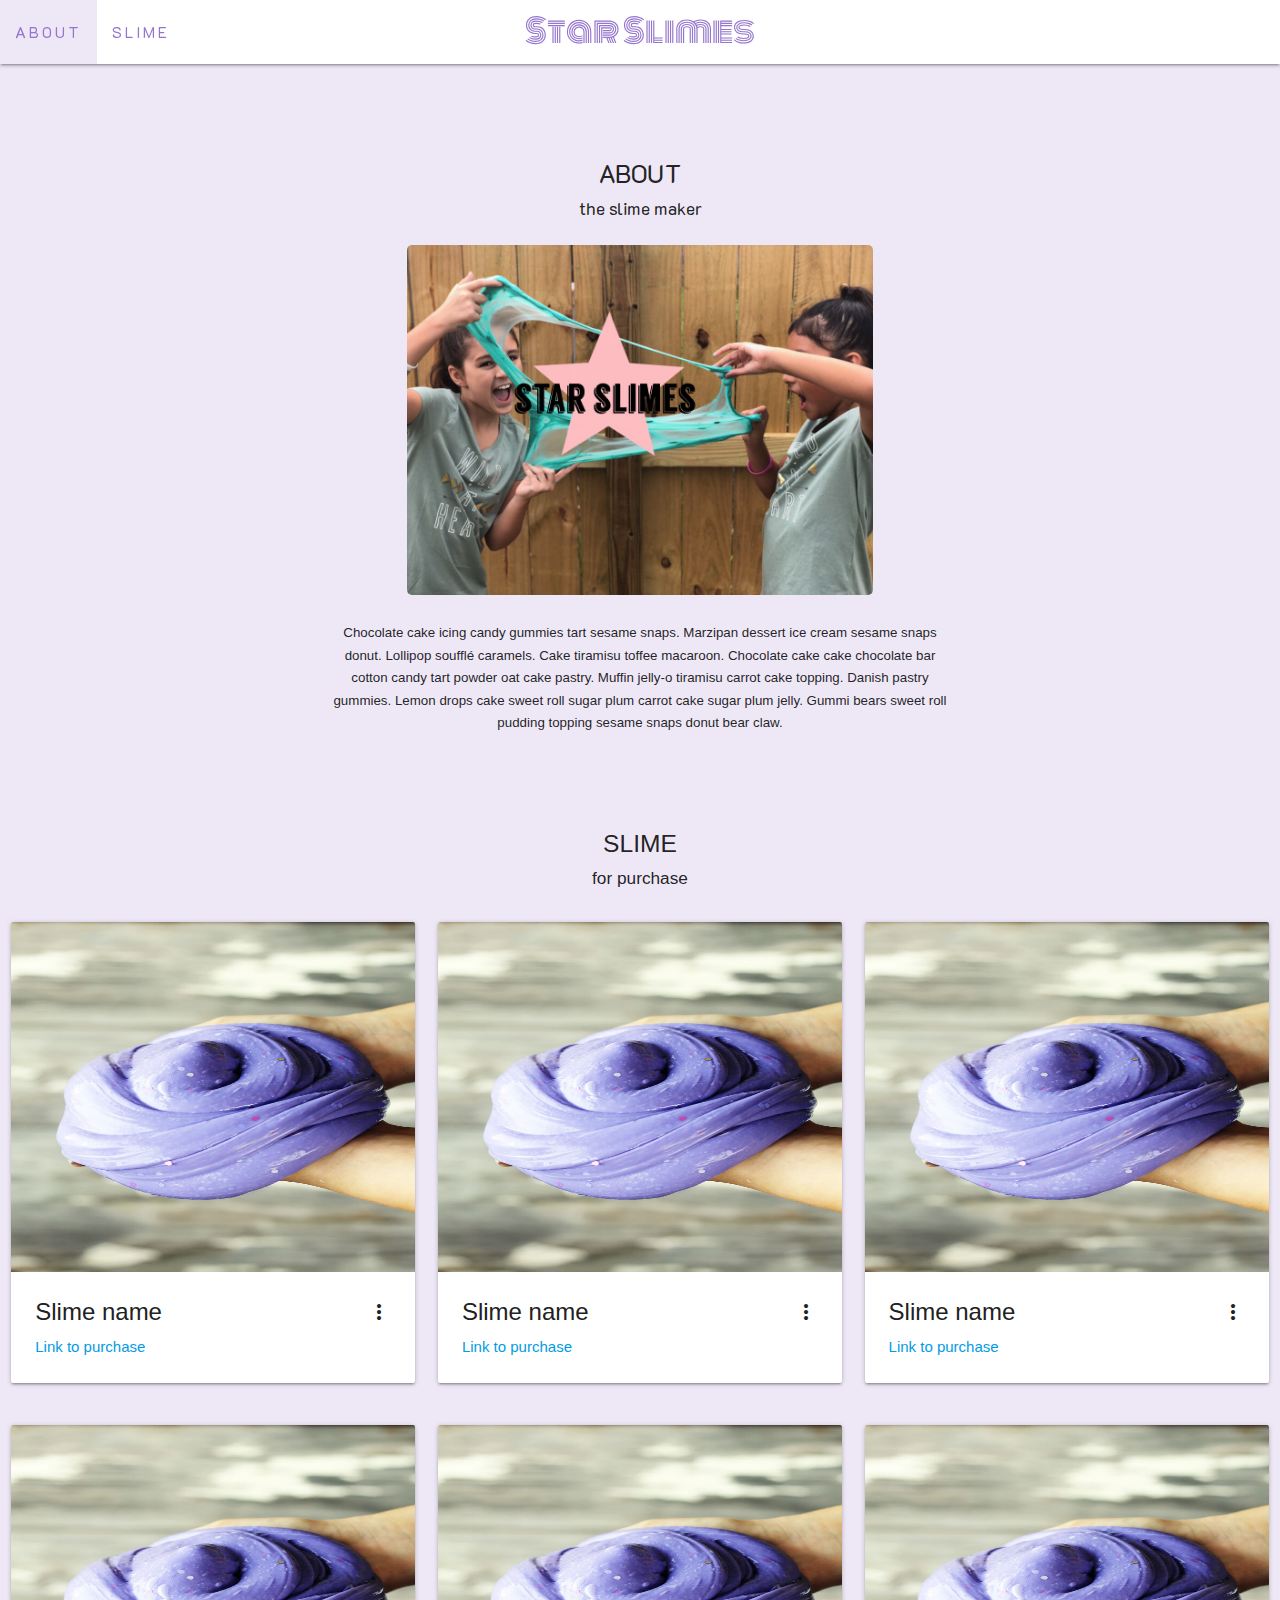
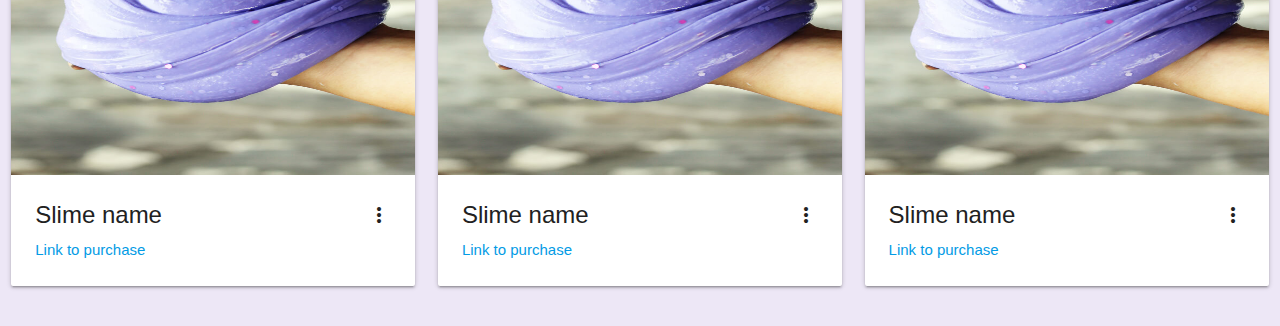
==== index.html @ 18f256bf "Initial commit with a basic layout to start with." ====
<!DOCTYPE html>
<html lang="en">

<head>
    <meta charset="utf-8">
    <meta name="description" content="write a description">
    <title>Star Slimes</title>
    <!-- MATERIALIZE Compiled and minified CSS -->
    <link rel="stylesheet" href="https://cdnjs.cloudflare.com/ajax/libs/materialize/1.0.0/css/materialize.min.css">
    <!-- Materialize Icons -->
    <link href="https://fonts.googleapis.com/icon?family=Material+Icons" rel="stylesheet">
    <!-- Local CSS -->
    <link rel="stylesheet" type="text/css" href="assets/css/style.css">
    <!-- Fonts -->
    <link href="https://fonts.googleapis.com/css?family=Anton|K2D|Monoton" rel="stylesheet">
    <!-- Let browser know website is optimized for mobile -->
    <meta name="viewport" content="width=device-width, initial-scale=1.0" />
</head>

<body>
    <!-- CONTAINER -->
    <div class="container-fluid">
        <!-- NAVBAR -->
        <div class="navbar-fixed">
            <nav>
                <div class="nav-wrapper">
                    <a href="#" class="brand-logo center">Star Slimes</a>
                    <ul id="nav-mobile" class="left hide-on-med-and-down">
                        <li><a href="#about">About</a></li>
                        <li><a href="#slime">Slime</a></li>
                    </ul>
                </div>
            </nav>
        </div>
        <!-- ABOUT -->
        <div class="row" id="about">

                <div class="col s12 center">
                    <h5>ABOUT</h5>
                    <h6>the slime maker</h6>
                </div>
        </div>
        <div class="row" id="about-photo">
            <div class="col s6 offset-s3 center"><img src="assets/images/star-slimes.jpeg"></div></div>
        </div>
        <div class="row" id="about-info">
                <!--<div class="col s4 push-s1"><img src="assets/images/star-slimes.jpeg"></div>-->
                <div class="col s6 offset-s3 center">
                    <span class="flow-text">Chocolate cake icing candy gummies tart sesame snaps. Marzipan dessert ice cream sesame snaps donut. Lollipop soufflé caramels.
                        Cake tiramisu toffee macaroon. Chocolate cake cake chocolate bar cotton candy tart powder oat cake pastry. Muffin jelly-o tiramisu carrot cake topping.
                        Danish pastry gummies. Lemon drops cake sweet roll sugar plum carrot cake sugar plum jelly. Gummi bears sweet roll pudding topping sesame snaps donut bear claw.</span>
                </div>
        </div>
        <!-- SLIME -->
        <div class="row" id="slime">
            <div class="col s12 center">
                <h5>SLIME</h5>
                <h6>for purchase</h6>
            </div>
        </div>
        <div class="row">
            <div class="col s12 m6 l4">
                <div class="card">
                    <div class="card-image waves-effect waves-block waves-light">
                        <img class="activator" src="assets/images/slime.jpg">
                    </div>
                    <div class="card-content">
                        <span class="card-title activator grey-text text-darken-4">Slime name<i class="material-icons right">more_vert</i></span>
                        <p><a href="#">Link to purchase</a></p>
                    </div>
                    <div class="card-reveal">
                        <span class="card-title grey-text text-darken-4">Slime name<i class="material-icons right">close</i></span>
                        <p>Here is some more information about this slime that is only revealed once clicked on.</p>
                    </div>
                </div>
            </div>
            <div class="col s12 m6 l4">
                <div class="card">
                    <div class="card-image waves-effect waves-block waves-light">
                        <img class="activator" src="assets/images/slime.jpg">
                    </div>
                    <div class="card-content">
                        <span class="card-title activator grey-text text-darken-4">Slime name<i class="material-icons right">more_vert</i></span>
                        <p><a href="#">Link to purchase</a></p>
                    </div>
                    <div class="card-reveal">
                        <span class="card-title grey-text text-darken-4">Slime name<i class="material-icons right">close</i></span>
                        <p>Here is some more information about this slime that is only revealed once clicked on.</p>
                    </div>
                </div>
            </div>
            <div class="col s12 m6 l4">
                <div class="card">
                    <div class="card-image waves-effect waves-block waves-light">
                        <img class="activator" src="assets/images/slime.jpg">
                    </div>
                    <div class="card-content">
                        <span class="card-title activator grey-text text-darken-4">Slime name<i class="material-icons right">more_vert</i></span>
                        <p><a href="#">Link to purchase</a></p>
                    </div>
                    <div class="card-reveal">
                        <span class="card-title grey-text text-darken-4">Slime name<i class="material-icons right">close</i></span>
                        <p>Here is some more information about this slime that is only revealed once clicked on.</p>
                    </div>
                </div>
            </div>
        </div>

        <div class="row">
            <div class="col s12 m6 l4">
                <div class="card">
                    <div class="card-image waves-effect waves-block waves-light">
                        <img class="activator" src="assets/images/slime.jpg">
                    </div>
                    <div class="card-content">
                        <span class="card-title activator grey-text text-darken-4">Slime name<i class="material-icons right">more_vert</i></span>
                        <p><a href="#">Link to purchase</a></p>
                    </div>
                    <div class="card-reveal">
                        <span class="card-title grey-text text-darken-4">Slime name<i class="material-icons right">close</i></span>
                        <p>Here is some more information about this slime that is only revealed once clicked on.</p>
                    </div>
                </div>
            </div>
            <div class="col s12 m6 l4">
                <div class="card">
                    <div class="card-image waves-effect waves-block waves-light">
                        <img class="activator" src="assets/images/slime.jpg">
                    </div>
                    <div class="card-content">
                        <span class="card-title activator grey-text text-darken-4">Slime name<i class="material-icons right">more_vert</i></span>
                        <p><a href="#">Link to purchase</a></p>
                    </div>
                    <div class="card-reveal">
                        <span class="card-title grey-text text-darken-4">Slime name<i class="material-icons right">close</i></span>
                        <p>Here is some more information about this slime that is only revealed once clicked on.</p>
                    </div>
                </div>
            </div>
            <div class="col s12 m6 l4">
                <div class="card">
                    <div class="card-image waves-effect waves-block waves-light">
                        <img class="activator" src="assets/images/slime.jpg">
                    </div>
                    <div class="card-content">
                        <span class="card-title activator grey-text text-darken-4">Slime name<i class="material-icons right">more_vert</i></span>
                        <p><a href="#">Link to purchase</a></p>
                    </div>
                    <div class="card-reveal">
                        <span class="card-title grey-text text-darken-4">Slime name<i class="material-icons right">close</i></span>
                        <p>Here is some more information about this slime that is only revealed once clicked on.</p>
                    </div>
                </div>
            </div>
        </div>
    </div>
    <!-- jQuery -->
    <script type="text/javascript" src="js/jquery.1.11.1.js"></script>
    <!-- Local JS files -->
    <script type="text/javascript" src="js/cursor.js"></script>
    <!-- Materialize Compiled and minified JavaScript -->
    <script src="https://cdnjs.cloudflare.com/ajax/libs/materialize/1.0.0/js/materialize.min.js"></script>
    <!-- Materialize JavaScript at end of body for optimized loading-->
    <script type="text/javascript" src="js/materialize.min.js"></script>
</body>
</html>
---- assets/css/style.css ----
nav {
    font-family: Roboto;
    background: #FFF;
}

nav .brand-logo {
    color: #9575CD;
    font-family: 'Monoton', cursive;
}

nav ul a {
    color: #9575CD;
    text-transform: uppercase;
    letter-spacing: 3px;
    font-family: 'K2D', sans-serif;
}

ul:hover a:hover {
    background-color: #EDE7F6;
}

body {
    background: #EDE7F6;
}

#about {
    margin-top: 80px;
    font-family: 'K2D', sans-serif;
}

img {
    max-height: 350px;
    border-radius: 5px;
}

#about-info span {
    font-size: 10pt;
    /*text-align: right;*/
}

#slime {
    margin-top: 80px;
}
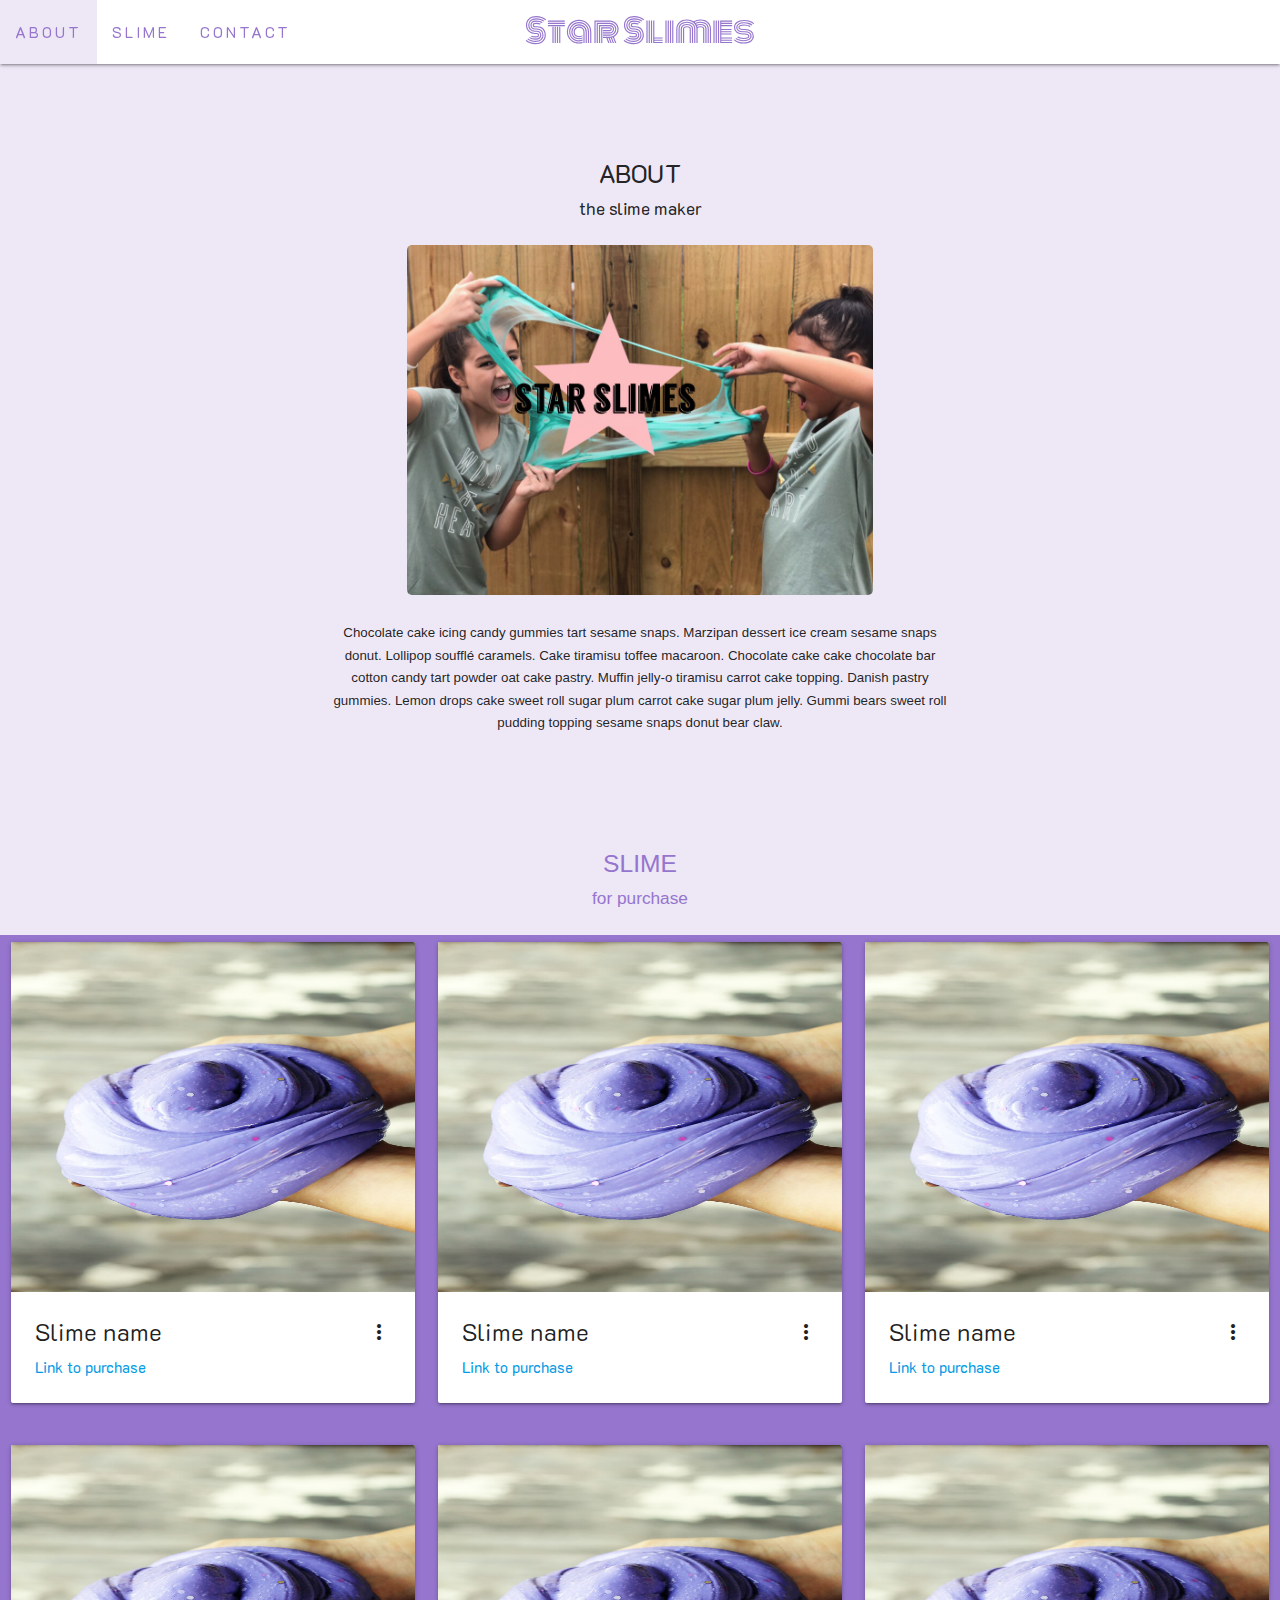
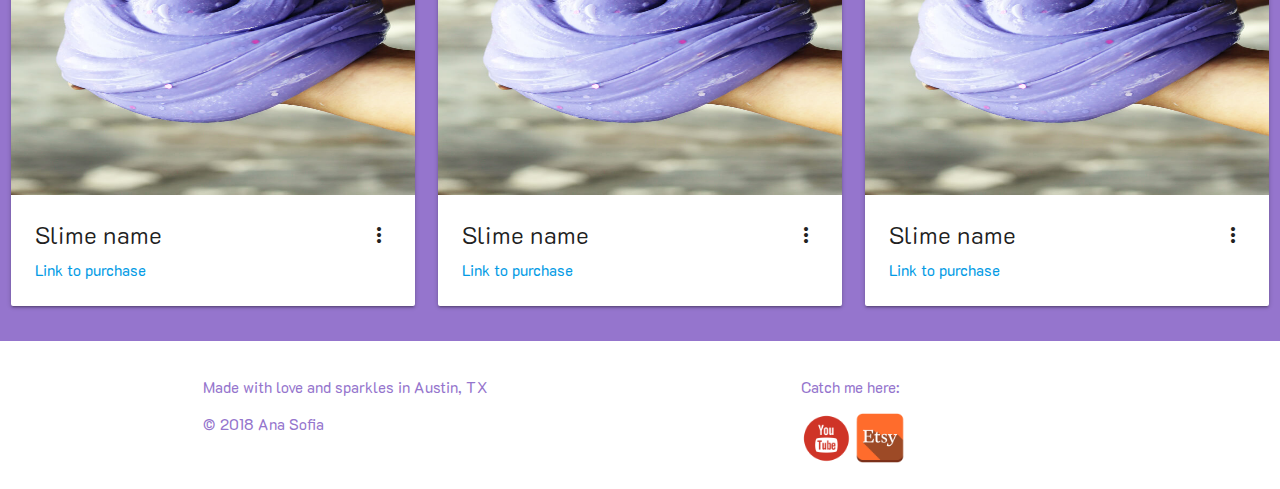
==== commit a04c6dc3: "Small updates." ====
--- a/index.html
+++ b/index.html
@@ -28,6 +28,7 @@
                     <ul id="nav-mobile" class="left hide-on-med-and-down">
                         <li><a href="#about">About</a></li>
                         <li><a href="#slime">Slime</a></li>
+                        <li><a href="#contact">Contact</a></li>
                     </ul>
                 </div>
             </nav>
@@ -52,108 +53,130 @@
                 </div>
         </div>
         <!-- SLIME -->
-        <div class="row" id="slime">
-            <div class="col s12 center">
-                <h5>SLIME</h5>
-                <h6>for purchase</h6>
-            </div>
+    <div class="row" id="slime">
+        <div class="col s12 center">
+            <h5>SLIME</h5>
+            <h6>for purchase</h6>
         </div>
-        <div class="row">
-            <div class="col s12 m6 l4">
-                <div class="card">
-                    <div class="card-image waves-effect waves-block waves-light">
-                        <img class="activator" src="assets/images/slime.jpg">
+    </div>
+        <div id="slime-container">
+
+            <div class="row">
+                <div class="col s12 m6 l4">
+                    <div class="card">
+                        <div class="card-image waves-effect waves-block waves-light">
+                            <img class="activator" src="assets/images/slime.jpg">
+                        </div>
+                        <div class="card-content">
+                            <span class="card-title activator grey-text text-darken-4">Slime name<i class="material-icons right">more_vert</i></span>
+                            <p><a href="#">Link to purchase</a></p>
+                        </div>
+                        <div class="card-reveal">
+                            <span class="card-title grey-text text-darken-4">Slime name<i class="material-icons right">close</i></span>
+                            <p>Here is some more information about this slime that is only revealed once clicked on.</p>
+                        </div>
                     </div>
-                    <div class="card-content">
-                        <span class="card-title activator grey-text text-darken-4">Slime name<i class="material-icons right">more_vert</i></span>
-                        <p><a href="#">Link to purchase</a></p>
+                </div>
+                <div class="col s12 m6 l4">
+                    <div class="card">
+                        <div class="card-image waves-effect waves-block waves-light">
+                            <img class="activator" src="assets/images/slime.jpg">
+                        </div>
+                        <div class="card-content">
+                            <span class="card-title activator grey-text text-darken-4">Slime name<i class="material-icons right">more_vert</i></span>
+                            <p><a href="#">Link to purchase</a></p>
+                        </div>
+                        <div class="card-reveal">
+                            <span class="card-title grey-text text-darken-4">Slime name<i class="material-icons right">close</i></span>
+                            <p>Here is some more information about this slime that is only revealed once clicked on.</p>
+                        </div>
                     </div>
-                    <div class="card-reveal">
-                        <span class="card-title grey-text text-darken-4">Slime name<i class="material-icons right">close</i></span>
-                        <p>Here is some more information about this slime that is only revealed once clicked on.</p>
+                </div>
+                <div class="col s12 m6 l4">
+                    <div class="card">
+                        <div class="card-image waves-effect waves-block waves-light">
+                            <img class="activator" src="assets/images/slime.jpg">
+                        </div>
+                        <div class="card-content">
+                            <span class="card-title activator grey-text text-darken-4">Slime name<i class="material-icons right">more_vert</i></span>
+                            <p><a href="#">Link to purchase</a></p>
+                        </div>
+                        <div class="card-reveal">
+                            <span class="card-title grey-text text-darken-4">Slime name<i class="material-icons right">close</i></span>
+                            <p>Here is some more information about this slime that is only revealed once clicked on.</p>
+                        </div>
                     </div>
                 </div>
             </div>
-            <div class="col s12 m6 l4">
-                <div class="card">
-                    <div class="card-image waves-effect waves-block waves-light">
-                        <img class="activator" src="assets/images/slime.jpg">
-                    </div>
-                    <div class="card-content">
-                        <span class="card-title activator grey-text text-darken-4">Slime name<i class="material-icons right">more_vert</i></span>
-                        <p><a href="#">Link to purchase</a></p>
-                    </div>
-                    <div class="card-reveal">
-                        <span class="card-title grey-text text-darken-4">Slime name<i class="material-icons right">close</i></span>
-                        <p>Here is some more information about this slime that is only revealed once clicked on.</p>
+
+            <div class="row">
+                <div class="col s12 m6 l4">
+                    <div class="card">
+                        <div class="card-image waves-effect waves-block waves-light">
+                            <img class="activator" src="assets/images/slime.jpg">
+                        </div>
+                        <div class="card-content">
+                            <span class="card-title activator grey-text text-darken-4">Slime name<i class="material-icons right">more_vert</i></span>
+                            <p><a href="#">Link to purchase</a></p>
+                        </div>
+                        <div class="card-reveal">
+                            <span class="card-title grey-text text-darken-4">Slime name<i class="material-icons right">close</i></span>
+                            <p>Here is some more information about this slime that is only revealed once clicked on.</p>
+                        </div>
                     </div>
                 </div>
-            </div>
-            <div class="col s12 m6 l4">
-                <div class="card">
-                    <div class="card-image waves-effect waves-block waves-light">
-                        <img class="activator" src="assets/images/slime.jpg">
-                    </div>
-                    <div class="card-content">
-                        <span class="card-title activator grey-text text-darken-4">Slime name<i class="material-icons right">more_vert</i></span>
-                        <p><a href="#">Link to purchase</a></p>
-                    </div>
-                    <div class="card-reveal">
-                        <span class="card-title grey-text text-darken-4">Slime name<i class="material-icons right">close</i></span>
-                        <p>Here is some more information about this slime that is only revealed once clicked on.</p>
+                <div class="col s12 m6 l4">
+                    <div class="card">
+                        <div class="card-image waves-effect waves-block waves-light">
+                            <img class="activator" src="assets/images/slime.jpg">
+                        </div>
+                        <div class="card-content">
+                            <span class="card-title activator grey-text text-darken-4">Slime name<i class="material-icons right">more_vert</i></span>
+                            <p><a href="#">Link to purchase</a></p>
+                        </div>
+                        <div class="card-reveal">
+                            <span class="card-title grey-text text-darken-4">Slime name<i class="material-icons right">close</i></span>
+                            <p>Here is some more information about this slime that is only revealed once clicked on.</p>
+                        </div>
                     </div>
                 </div>
-            </div>
-        </div>
-
-        <div class="row">
-            <div class="col s12 m6 l4">
-                <div class="card">
-                    <div class="card-image waves-effect waves-block waves-light">
-                        <img class="activator" src="assets/images/slime.jpg">
-                    </div>
-                    <div class="card-content">
-                        <span class="card-title activator grey-text text-darken-4">Slime name<i class="material-icons right">more_vert</i></span>
-                        <p><a href="#">Link to purchase</a></p>
-                    </div>
-                    <div class="card-reveal">
-                        <span class="card-title grey-text text-darken-4">Slime name<i class="material-icons right">close</i></span>
-                        <p>Here is some more information about this slime that is only revealed once clicked on.</p>
-                    </div>
-                </div>
-            </div>
-            <div class="col s12 m6 l4">
-                <div class="card">
-                    <div class="card-image waves-effect waves-block waves-light">
-                        <img class="activator" src="assets/images/slime.jpg">
-                    </div>
-                    <div class="card-content">
-                        <span class="card-title activator grey-text text-darken-4">Slime name<i class="material-icons right">more_vert</i></span>
-                        <p><a href="#">Link to purchase</a></p>
-                    </div>
-                    <div class="card-reveal">
-                        <span class="card-title grey-text text-darken-4">Slime name<i class="material-icons right">close</i></span>
-                        <p>Here is some more information about this slime that is only revealed once clicked on.</p>
-                    </div>
-                </div>
-            </div>
-            <div class="col s12 m6 l4">
-                <div class="card">
-                    <div class="card-image waves-effect waves-block waves-light">
-                        <img class="activator" src="assets/images/slime.jpg">
-                    </div>
-                    <div class="card-content">
-                        <span class="card-title activator grey-text text-darken-4">Slime name<i class="material-icons right">more_vert</i></span>
-                        <p><a href="#">Link to purchase</a></p>
-                    </div>
-                    <div class="card-reveal">
-                        <span class="card-title grey-text text-darken-4">Slime name<i class="material-icons right">close</i></span>
-                        <p>Here is some more information about this slime that is only revealed once clicked on.</p>
+                <div class="col s12 m6 l4">
+                    <div class="card">
+                        <div class="card-image waves-effect waves-block waves-light">
+                            <img class="activator" src="assets/images/slime.jpg">
+                        </div>
+                        <div class="card-content">
+                            <span class="card-title activator grey-text text-darken-4">Slime name<i class="material-icons right">more_vert</i></span>
+                            <p><a href="#">Link to purchase</a></p>
+                        </div>
+                        <div class="card-reveal">
+                            <span class="card-title grey-text text-darken-4">Slime name<i class="material-icons right">close</i></span>
+                            <p>Here is some more information about this slime that is only revealed once clicked on.</p>
+                        </div>
                     </div>
                 </div>
             </div>
         </div>
     </div>
+    <!-- FOOTER -->
+    <footer class="page-footer">
+        <div class="container">
+            <div class="row">
+                <div class="col l6 s12">
+                    <p>Made with love and sparkles in Austin, TX</p>
+                    <p>© 2018 Ana Sofia</p>
+                </div>
+                <div class="col l4 offset-l2 s12">
+                    <p>Catch me here:</p>
+                    <a href="https://www.youtube.com/channel/UCqKLtkkDZ1jTzWc553zrfLg" target="_blank"><img class="contact-icons" src="assets/images/youtube.png" alt="YouTube"></a>
+                    <a href="https://www.etsy.com/" target="_blank"><img class="contact-icons" src="assets/images/etsy.png" alt="Etsy"></a>
+                </div>
+            </div>
+            <!--<div class="row">-->
+                <!--© 2018 Ana Sofia-->
+            <!--</div>-->
+        </div>
+    </footer>
     <!-- jQuery -->
     <script type="text/javascript" src="js/jquery.1.11.1.js"></script>
     <!-- Local JS files -->
--- a/assets/css/style.css
+++ b/assets/css/style.css
@@ -1,3 +1,7 @@
+html, body {
+    cursor: url('./../images/favicon.ico'), default;
+}
+
 nav {
     font-family: Roboto;
     background: #FFF;
@@ -38,6 +42,33 @@
     /*text-align: right;*/
 }
 
+#slime-container {
+    background: #9575CD;
+    font-family: 'K2D', sans-serif;
+}
+
 #slime {
     margin-top: 80px;
+    color: #9575CD;
+}
+
+.page-footer {
+    background: #FFF;
+    font-family: 'K2D', sans-serif;
+    color: #9575CD;
+}
+
+.contact-icons {
+    width: 50px;
+    height: 50px;
+}
+
+body {
+    display: flex;
+    min-height: 100vh;
+    flex-direction: column;
+}
+
+main {
+    flex: 1 0 auto;
 }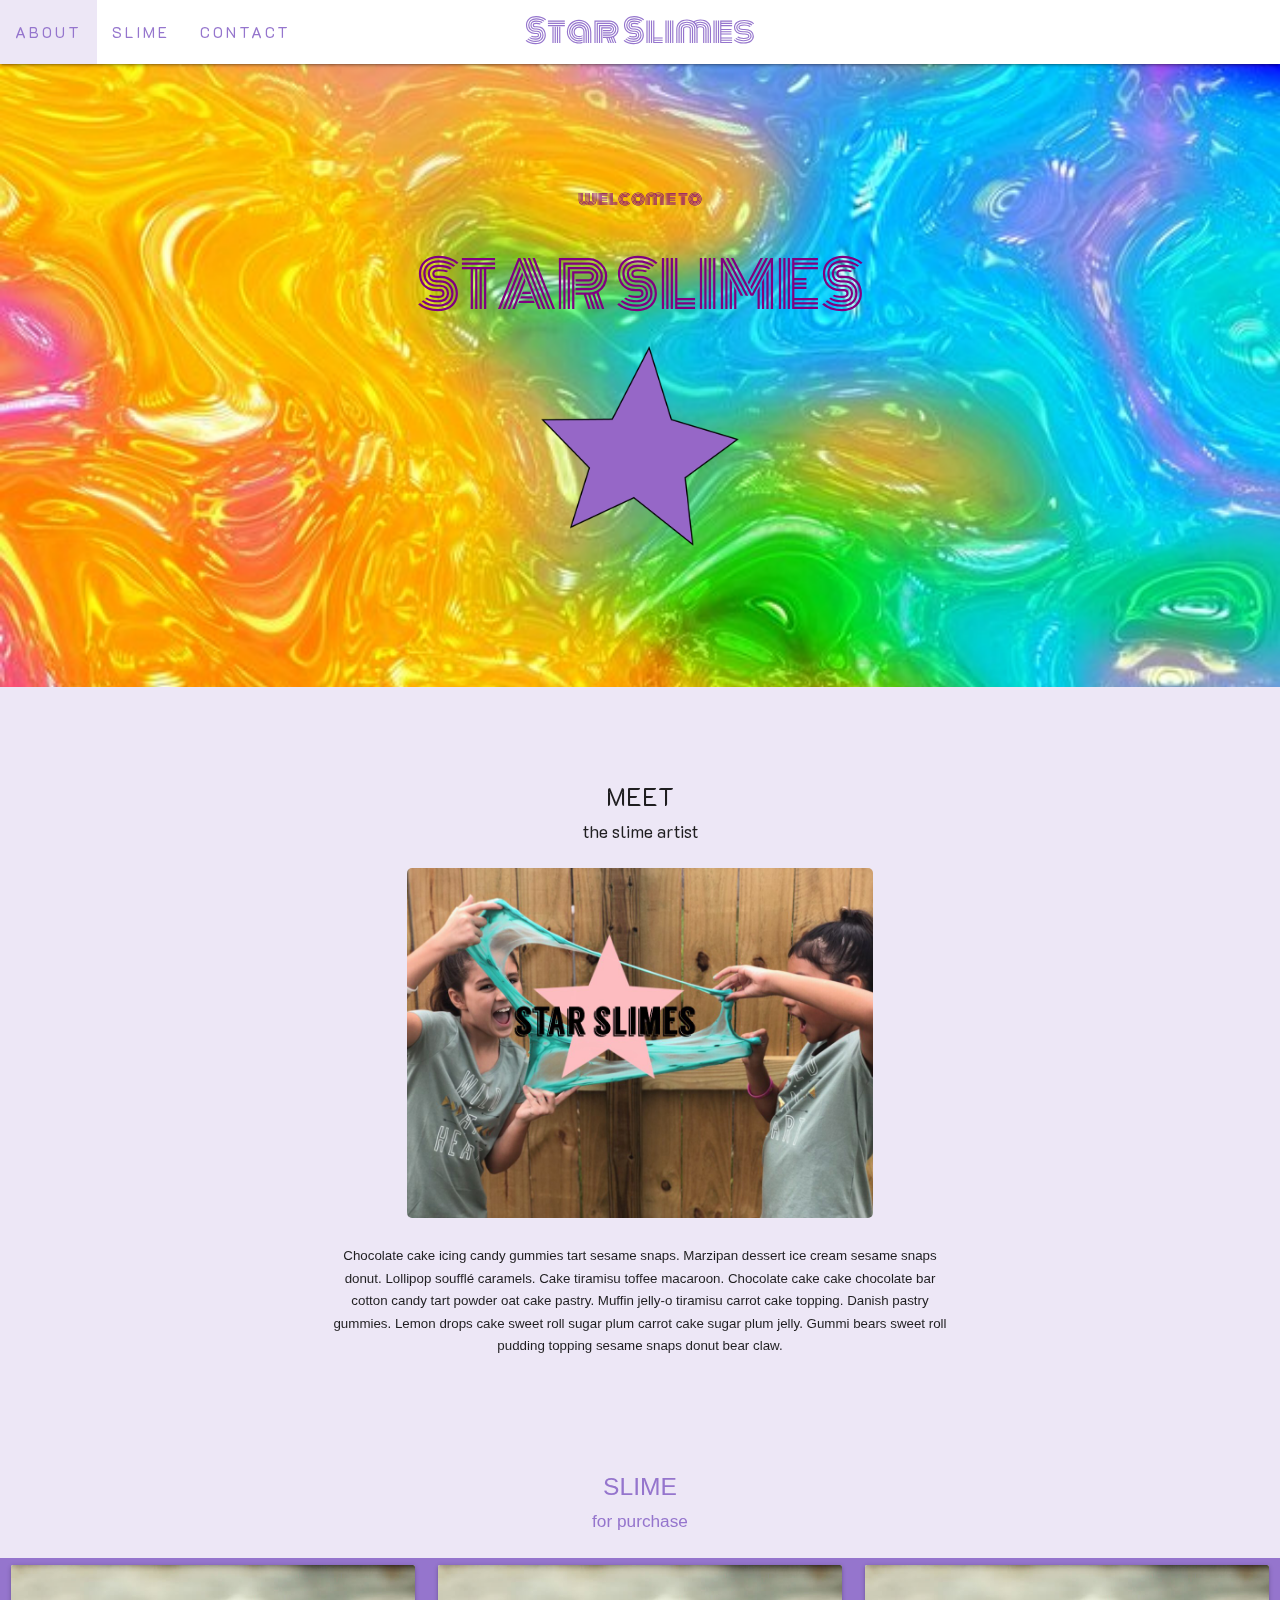
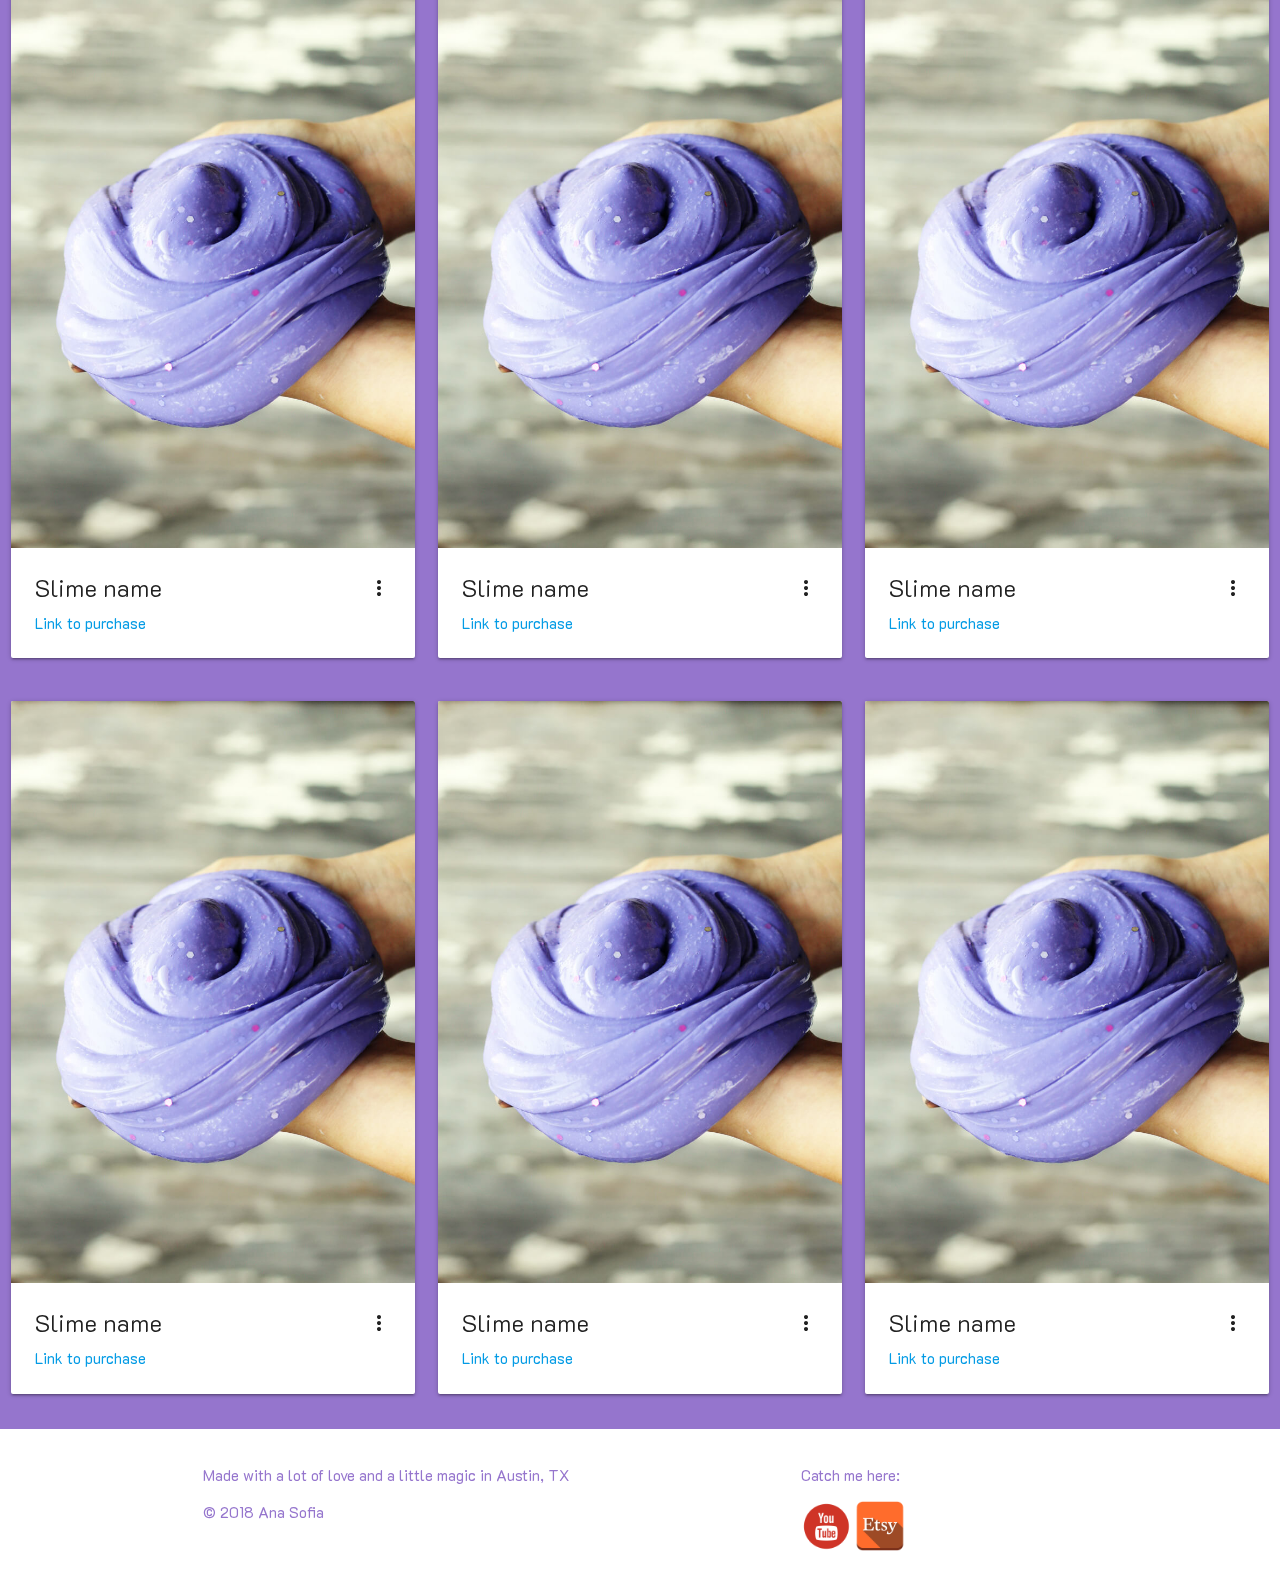
==== commit 9721acbf: "Updated background and removed files." ====
--- a/index.html
+++ b/index.html
@@ -18,10 +18,8 @@
 </head>
 
 <body>
-    <!-- CONTAINER -->
-    <div class="container-fluid">
         <!-- NAVBAR -->
-        <div class="navbar-fixed">
+        <div class="navbar-fixed container-fluid">
             <nav>
                 <div class="nav-wrapper">
                     <a href="#" class="brand-logo center">Star Slimes</a>
@@ -33,126 +31,143 @@
                 </div>
             </nav>
         </div>
+        <!-- INTRO -->
+        <div class="parallax-container center valign-wrapper">
+          <div class="container" id="intro">
+            <div class="row">
+              <div class="col s12">
+                <h6>welcome to</h6>
+                <h1>STAR SLIMES</h1>
+                <img src="assets/images/purple-star.jpg">
+              </div>
+            </div>
+          </div>
+          
+          <div class="parallax">
+            <img src="assets/images/rainbow-slime.jpg">
+          </div>
+
+        </div>
         <!-- ABOUT -->
         <div class="row" id="about">
 
-                <div class="col s12 center">
-                    <h5>ABOUT</h5>
-                    <h6>the slime maker</h6>
-                </div>
+            <div class="col s12 center">
+                <h5>MEET</h5>
+                <h6>the slime artist</h6>
+            </div>
         </div>
         <div class="row" id="about-photo">
-            <div class="col s6 offset-s3 center"><img src="assets/images/star-slimes.jpeg"></div></div>
-        </div>
-        <div class="row" id="about-info">
-                <!--<div class="col s4 push-s1"><img src="assets/images/star-slimes.jpeg"></div>-->
-                <div class="col s6 offset-s3 center">
-                    <span class="flow-text">Chocolate cake icing candy gummies tart sesame snaps. Marzipan dessert ice cream sesame snaps donut. Lollipop soufflé caramels.
+            <div class="responsive-img col s6 center"><img src="assets/images/star-slimes.jpeg"></div>
+        </div>
+    <!-- </div> -->
+    <div class="row" id="about-info">
+        <!--<div class="col s4 push-s1"><img src="assets/images/star-slimes.jpeg"></div>-->
+        <div class="col s6 offset-s3 center">
+            <span class="flow-text">Chocolate cake icing candy gummies tart sesame snaps. Marzipan dessert ice cream sesame snaps donut. Lollipop soufflé caramels.
                         Cake tiramisu toffee macaroon. Chocolate cake cake chocolate bar cotton candy tart powder oat cake pastry. Muffin jelly-o tiramisu carrot cake topping.
                         Danish pastry gummies. Lemon drops cake sweet roll sugar plum carrot cake sugar plum jelly. Gummi bears sweet roll pudding topping sesame snaps donut bear claw.</span>
-                </div>
-        </div>
-        <!-- SLIME -->
+        </div>
+    </div>
+    <!-- SLIME -->
     <div class="row" id="slime">
         <div class="col s12 center">
             <h5>SLIME</h5>
             <h6>for purchase</h6>
         </div>
     </div>
-        <div id="slime-container">
-
-            <div class="row">
-                <div class="col s12 m6 l4">
-                    <div class="card">
-                        <div class="card-image waves-effect waves-block waves-light">
-                            <img class="activator" src="assets/images/slime.jpg">
-                        </div>
-                        <div class="card-content">
-                            <span class="card-title activator grey-text text-darken-4">Slime name<i class="material-icons right">more_vert</i></span>
-                            <p><a href="#">Link to purchase</a></p>
-                        </div>
-                        <div class="card-reveal">
-                            <span class="card-title grey-text text-darken-4">Slime name<i class="material-icons right">close</i></span>
-                            <p>Here is some more information about this slime that is only revealed once clicked on.</p>
-                        </div>
-                    </div>
-                </div>
-                <div class="col s12 m6 l4">
-                    <div class="card">
-                        <div class="card-image waves-effect waves-block waves-light">
-                            <img class="activator" src="assets/images/slime.jpg">
-                        </div>
-                        <div class="card-content">
-                            <span class="card-title activator grey-text text-darken-4">Slime name<i class="material-icons right">more_vert</i></span>
-                            <p><a href="#">Link to purchase</a></p>
-                        </div>
-                        <div class="card-reveal">
-                            <span class="card-title grey-text text-darken-4">Slime name<i class="material-icons right">close</i></span>
-                            <p>Here is some more information about this slime that is only revealed once clicked on.</p>
-                        </div>
-                    </div>
-                </div>
-                <div class="col s12 m6 l4">
-                    <div class="card">
-                        <div class="card-image waves-effect waves-block waves-light">
-                            <img class="activator" src="assets/images/slime.jpg">
-                        </div>
-                        <div class="card-content">
-                            <span class="card-title activator grey-text text-darken-4">Slime name<i class="material-icons right">more_vert</i></span>
-                            <p><a href="#">Link to purchase</a></p>
-                        </div>
-                        <div class="card-reveal">
-                            <span class="card-title grey-text text-darken-4">Slime name<i class="material-icons right">close</i></span>
-                            <p>Here is some more information about this slime that is only revealed once clicked on.</p>
-                        </div>
-                    </div>
-                </div>
-            </div>
-
-            <div class="row">
-                <div class="col s12 m6 l4">
-                    <div class="card">
-                        <div class="card-image waves-effect waves-block waves-light">
-                            <img class="activator" src="assets/images/slime.jpg">
-                        </div>
-                        <div class="card-content">
-                            <span class="card-title activator grey-text text-darken-4">Slime name<i class="material-icons right">more_vert</i></span>
-                            <p><a href="#">Link to purchase</a></p>
-                        </div>
-                        <div class="card-reveal">
-                            <span class="card-title grey-text text-darken-4">Slime name<i class="material-icons right">close</i></span>
-                            <p>Here is some more information about this slime that is only revealed once clicked on.</p>
-                        </div>
-                    </div>
-                </div>
-                <div class="col s12 m6 l4">
-                    <div class="card">
-                        <div class="card-image waves-effect waves-block waves-light">
-                            <img class="activator" src="assets/images/slime.jpg">
-                        </div>
-                        <div class="card-content">
-                            <span class="card-title activator grey-text text-darken-4">Slime name<i class="material-icons right">more_vert</i></span>
-                            <p><a href="#">Link to purchase</a></p>
-                        </div>
-                        <div class="card-reveal">
-                            <span class="card-title grey-text text-darken-4">Slime name<i class="material-icons right">close</i></span>
-                            <p>Here is some more information about this slime that is only revealed once clicked on.</p>
-                        </div>
-                    </div>
-                </div>
-                <div class="col s12 m6 l4">
-                    <div class="card">
-                        <div class="card-image waves-effect waves-block waves-light">
-                            <img class="activator" src="assets/images/slime.jpg">
-                        </div>
-                        <div class="card-content">
-                            <span class="card-title activator grey-text text-darken-4">Slime name<i class="material-icons right">more_vert</i></span>
-                            <p><a href="#">Link to purchase</a></p>
-                        </div>
-                        <div class="card-reveal">
-                            <span class="card-title grey-text text-darken-4">Slime name<i class="material-icons right">close</i></span>
-                            <p>Here is some more information about this slime that is only revealed once clicked on.</p>
-                        </div>
+    <div id="slime-container">
+
+        <div class="row">
+            <div class="col s12 m6 l4">
+                <div class="card">
+                    <div class="responsive-img card-image waves-effect waves-block waves-light">
+                        <img class="activator" src="assets/images/slime.jpg">
+                    </div>
+                    <div class="card-content">
+                        <span class="card-title activator grey-text text-darken-4">Slime name<i class="material-icons right">more_vert</i></span>
+                        <p><a href="#">Link to purchase</a></p>
+                    </div>
+                    <div class="card-reveal">
+                        <span class="card-title grey-text text-darken-4">Slime name<i class="material-icons right">close</i></span>
+                        <p>Here is some more information about this slime that is only revealed once clicked on.</p>
+                    </div>
+                </div>
+            </div>
+            <div class="col s12 m6 l4">
+                <div class="card">
+                    <div class="card-image waves-effect waves-block waves-light">
+                        <img class="activator" src="assets/images/slime.jpg">
+                    </div>
+                    <div class="card-content">
+                        <span class="card-title activator grey-text text-darken-4">Slime name<i class="material-icons right">more_vert</i></span>
+                        <p><a href="#">Link to purchase</a></p>
+                    </div>
+                    <div class="card-reveal">
+                        <span class="card-title grey-text text-darken-4">Slime name<i class="material-icons right">close</i></span>
+                        <p>Here is some more information about this slime that is only revealed once clicked on.</p>
+                    </div>
+                </div>
+            </div>
+            <div class="col s12 m6 l4">
+                <div class="card">
+                    <div class="card-image waves-effect waves-block waves-light">
+                        <img class="activator" src="assets/images/slime.jpg">
+                    </div>
+                    <div class="card-content">
+                        <span class="card-title activator grey-text text-darken-4">Slime name<i class="material-icons right">more_vert</i></span>
+                        <p><a href="#">Link to purchase</a></p>
+                    </div>
+                    <div class="card-reveal">
+                        <span class="card-title grey-text text-darken-4">Slime name<i class="material-icons right">close</i></span>
+                        <p>Here is some more information about this slime that is only revealed once clicked on.</p>
+                    </div>
+                </div>
+            </div>
+        </div>
+
+        <div class="row">
+            <div class="col s12 m6 l4">
+                <div class="card">
+                    <div class="card-image waves-effect waves-block waves-light">
+                        <img class="activator" src="assets/images/slime.jpg">
+                    </div>
+                    <div class="card-content">
+                        <span class="card-title activator grey-text text-darken-4">Slime name<i class="material-icons right">more_vert</i></span>
+                        <p><a href="#">Link to purchase</a></p>
+                    </div>
+                    <div class="card-reveal">
+                        <span class="card-title grey-text text-darken-4">Slime name<i class="material-icons right">close</i></span>
+                        <p>Here is some more information about this slime that is only revealed once clicked on.</p>
+                    </div>
+                </div>
+            </div>
+            <div class="col s12 m6 l4">
+                <div class="card">
+                    <div class="card-image waves-effect waves-block waves-light">
+                        <img class="activator" src="assets/images/slime.jpg">
+                    </div>
+                    <div class="card-content">
+                        <span class="card-title activator grey-text text-darken-4">Slime name<i class="material-icons right">more_vert</i></span>
+                        <p><a href="#">Link to purchase</a></p>
+                    </div>
+                    <div class="card-reveal">
+                        <span class="card-title grey-text text-darken-4">Slime name<i class="material-icons right">close</i></span>
+                        <p>Here is some more information about this slime that is only revealed once clicked on.</p>
+                    </div>
+                </div>
+            </div>
+            <div class="col s12 m6 l4">
+                <div class="card">
+                    <div class="card-image waves-effect waves-block waves-light">
+                        <img class="activator" src="assets/images/slime.jpg">
+                    </div>
+                    <div class="card-content">
+                        <span class="card-title activator grey-text text-darken-4">Slime name<i class="material-icons right">more_vert</i></span>
+                        <p><a href="#">Link to purchase</a></p>
+                    </div>
+                    <div class="card-reveal">
+                        <span class="card-title grey-text text-darken-4">Slime name<i class="material-icons right">close</i></span>
+                        <p>Here is some more information about this slime that is only revealed once clicked on.</p>
                     </div>
                 </div>
             </div>
@@ -163,7 +178,7 @@
         <div class="container">
             <div class="row">
                 <div class="col l6 s12">
-                    <p>Made with love and sparkles in Austin, TX</p>
+                    <p>Made with a lot of love and a little magic in Austin, TX</p>
                     <p>© 2018 Ana Sofia</p>
                 </div>
                 <div class="col l4 offset-l2 s12">
@@ -172,18 +187,16 @@
                     <a href="https://www.etsy.com/" target="_blank"><img class="contact-icons" src="assets/images/etsy.png" alt="Etsy"></a>
                 </div>
             </div>
-            <!--<div class="row">-->
-                <!--© 2018 Ana Sofia-->
-            <!--</div>-->
         </div>
     </footer>
     <!-- jQuery -->
-    <script type="text/javascript" src="js/jquery.1.11.1.js"></script>
+    <script type="text/javascript" src="https://code.jquery.com/jquery-3.2.1.min.js"></script>
     <!-- Local JS files -->
-    <script type="text/javascript" src="js/cursor.js"></script>
+    <!-- <script type="text/javascript" src="js/cursor.js"></script> -->
+    <!-- Materialize JavaScript at end of body for optimized loading-->
+    <script type="text/javascript" src="js/materialize.min.js"></script>
     <!-- Materialize Compiled and minified JavaScript -->
     <script src="https://cdnjs.cloudflare.com/ajax/libs/materialize/1.0.0/js/materialize.min.js"></script>
-    <!-- Materialize JavaScript at end of body for optimized loading-->
-    <script type="text/javascript" src="js/materialize.min.js"></script>
 </body>
+
 </html>--- a/assets/css/style.css
+++ b/assets/css/style.css
@@ -27,12 +27,23 @@
     background: #EDE7F6;
 }
 
+.parallax-container {
+  height: 623px;
+  color: purple;
+  font-family: 'Monoton', cursive;
+  font-weight: bold;
+}
+
+#intro img {
+    height: 200px;
+}
+
 #about {
     margin-top: 80px;
     font-family: 'K2D', sans-serif;
 }
 
-img {
+#about-photo img {
     max-height: 350px;
     border-radius: 5px;
 }
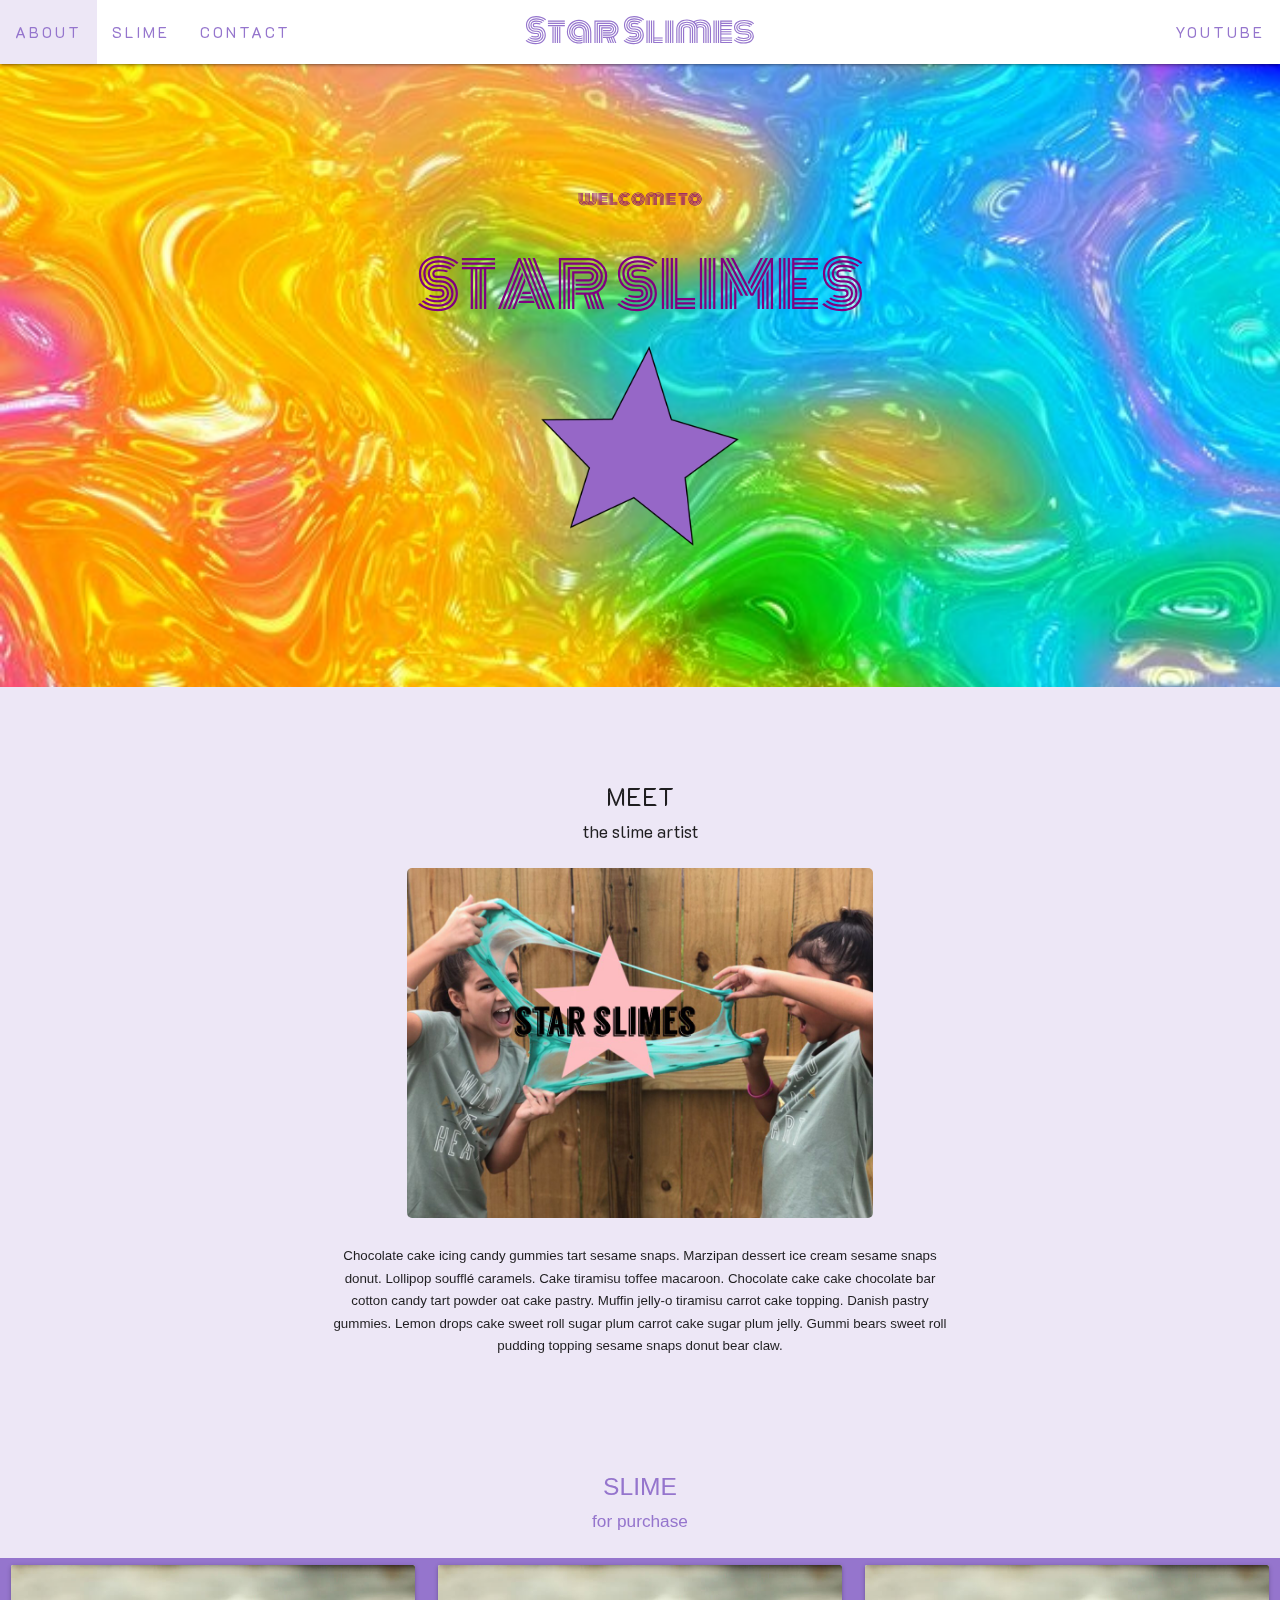
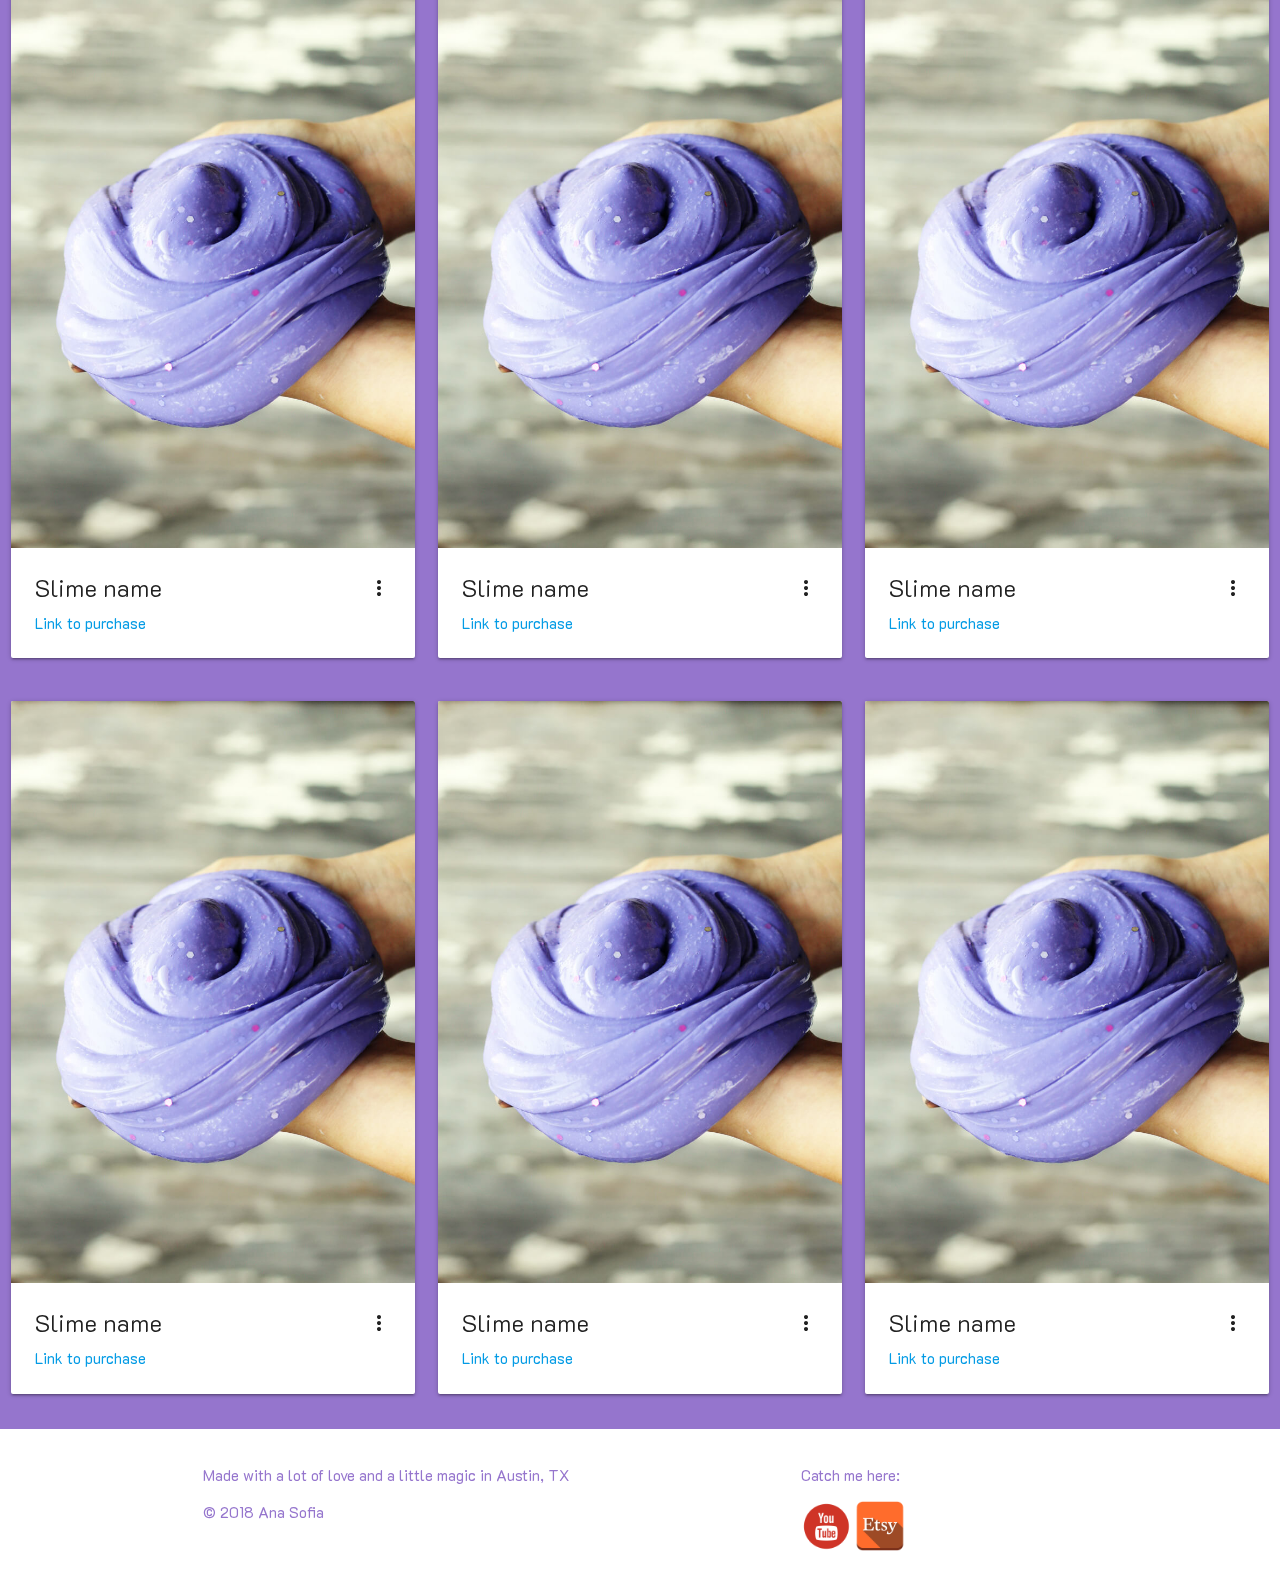
==== commit 72948126: "Adding videos page." ====
--- a/index.html
+++ b/index.html
@@ -5,6 +5,8 @@
     <meta charset="utf-8">
     <meta name="description" content="write a description">
     <title>Star Slimes</title>
+    <!-- FavIcon -->
+    <link rel="shortcut icon" href="assets/images/favicon.ico"/>
     <!-- MATERIALIZE Compiled and minified CSS -->
     <link rel="stylesheet" href="https://cdnjs.cloudflare.com/ajax/libs/materialize/1.0.0/css/materialize.min.css">
     <!-- Materialize Icons -->
@@ -22,11 +24,14 @@
         <div class="navbar-fixed container-fluid">
             <nav>
                 <div class="nav-wrapper">
-                    <a href="#" class="brand-logo center">Star Slimes</a>
+                    <a href="index.html" class="brand-logo center">Star Slimes</a>
                     <ul id="nav-mobile" class="left hide-on-med-and-down">
                         <li><a href="#about">About</a></li>
                         <li><a href="#slime">Slime</a></li>
                         <li><a href="#contact">Contact</a></li>
+                    </ul>
+                    <ul id="nav-mobile" class="right hide-on-med-and-down">
+                        <li><a href="videos.html">YouTube</a></li>
                     </ul>
                 </div>
             </nav>
@@ -192,7 +197,8 @@
     <!-- jQuery -->
     <script type="text/javascript" src="https://code.jquery.com/jquery-3.2.1.min.js"></script>
     <!-- Local JS files -->
-    <!-- <script type="text/javascript" src="js/cursor.js"></script> -->
+    <script type="text/javascript" src="js/bubbleCursor.js"></script>
+    <!-- <script type="text/javascript" src="js/sparkleCursor.js"></script> -->
     <!-- Materialize JavaScript at end of body for optimized loading-->
     <script type="text/javascript" src="js/materialize.min.js"></script>
     <!-- Materialize Compiled and minified JavaScript -->
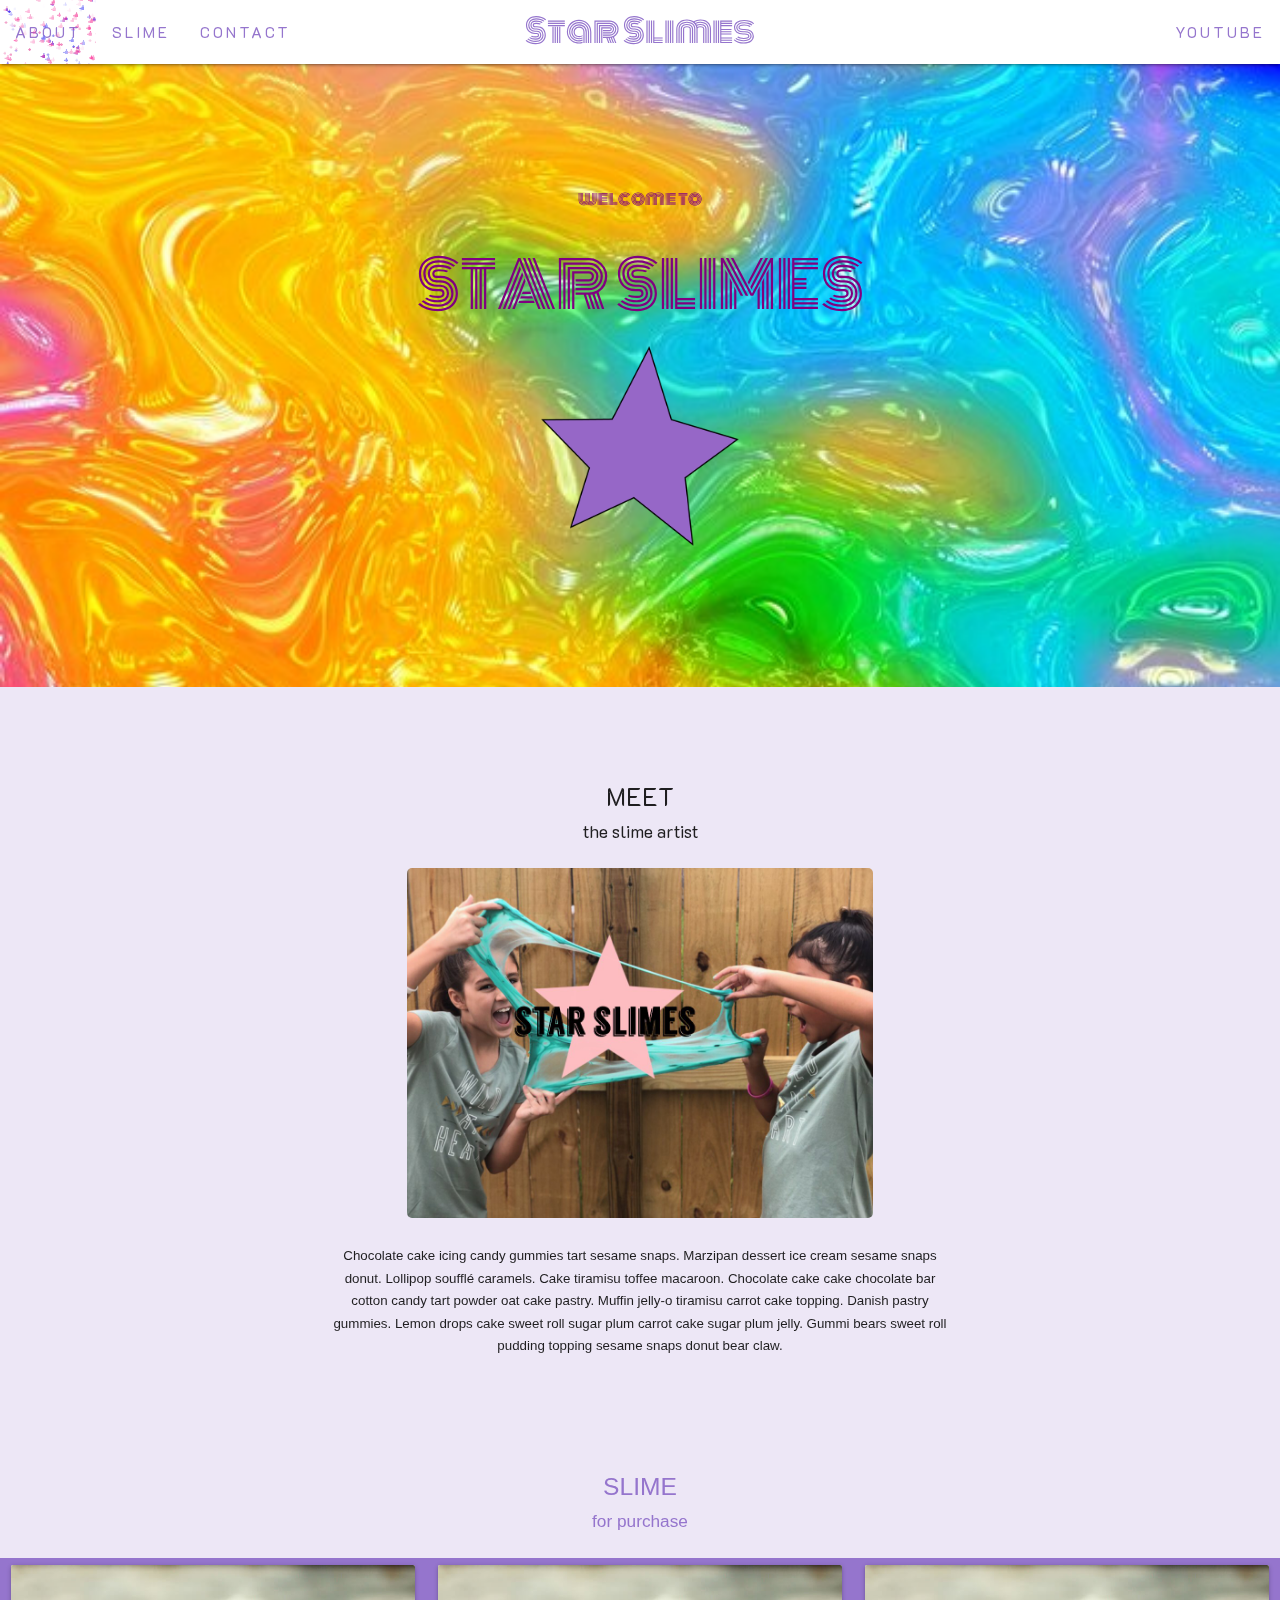
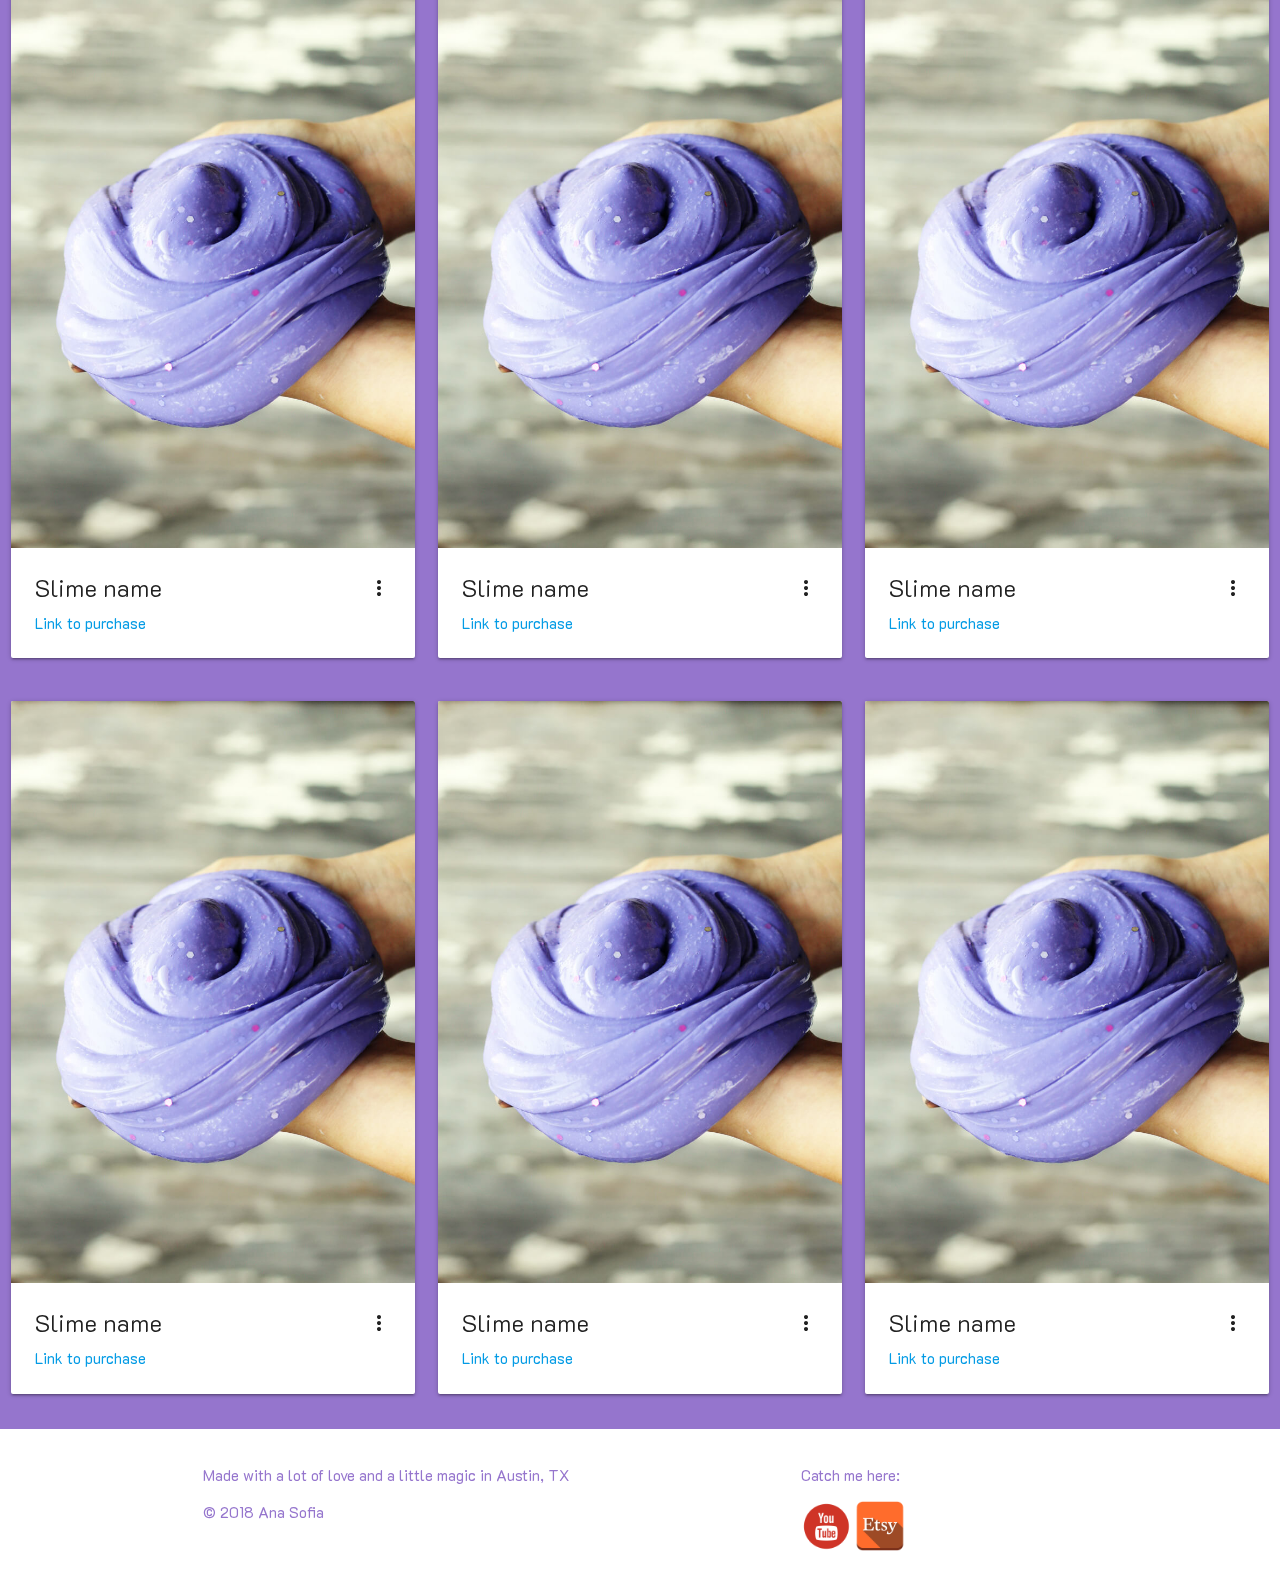
==== commit e65e3ac1: "Adding sparkles on hover." ====
--- a/index.html
+++ b/index.html
@@ -197,8 +197,9 @@
     <!-- jQuery -->
     <script type="text/javascript" src="https://code.jquery.com/jquery-3.2.1.min.js"></script>
     <!-- Local JS files -->
-    <script type="text/javascript" src="js/bubbleCursor.js"></script>
+    <!--<script type="text/javascript" src="js/bubbleCursor.js"></script>-->
     <!-- <script type="text/javascript" src="js/sparkleCursor.js"></script> -->
+    <script type="text/javascript" src="js/sparkleHover.js"></script>
     <!-- Materialize JavaScript at end of body for optimized loading-->
     <script type="text/javascript" src="js/materialize.min.js"></script>
     <!-- Materialize Compiled and minified JavaScript -->
--- a/assets/css/style.css
+++ b/assets/css/style.css
@@ -1,7 +1,19 @@
+/*------------------------ MAIN ------------------------*/
 html, body {
     cursor: url('./../images/favicon.ico'), default;
 }
 
+body {
+    background: #EDE7F6;
+    display: flex;
+    min-height: 100vh;
+    flex-direction: column;
+}
+main {
+    flex: 1 0 auto;
+}
+
+/*------------------------ NAV ------------------------*/
 nav {
     font-family: Roboto;
     background: #FFF;
@@ -20,13 +32,10 @@
 }
 
 ul:hover a:hover {
-    background-color: #EDE7F6;
+    background-color: transparent;
 }
 
-body {
-    background: #EDE7F6;
-}
-
+/*------------------------ INTRO ------------------------*/
 .parallax-container {
   height: 623px;
   color: purple;
@@ -38,6 +47,7 @@
     height: 200px;
 }
 
+/*------------------------ ABOUT ------------------------*/
 #about {
     margin-top: 80px;
     font-family: 'K2D', sans-serif;
@@ -53,6 +63,7 @@
     /*text-align: right;*/
 }
 
+/*------------------------ SLIME ------------------------*/
 #slime-container {
     background: #9575CD;
     font-family: 'K2D', sans-serif;
@@ -63,6 +74,7 @@
     color: #9575CD;
 }
 
+/*------------------------ FOOTER ------------------------*/
 .page-footer {
     background: #FFF;
     font-family: 'K2D', sans-serif;
@@ -72,14 +84,4 @@
 .contact-icons {
     width: 50px;
     height: 50px;
-}
-
-body {
-    display: flex;
-    min-height: 100vh;
-    flex-direction: column;
-}
-
-main {
-    flex: 1 0 auto;
 }